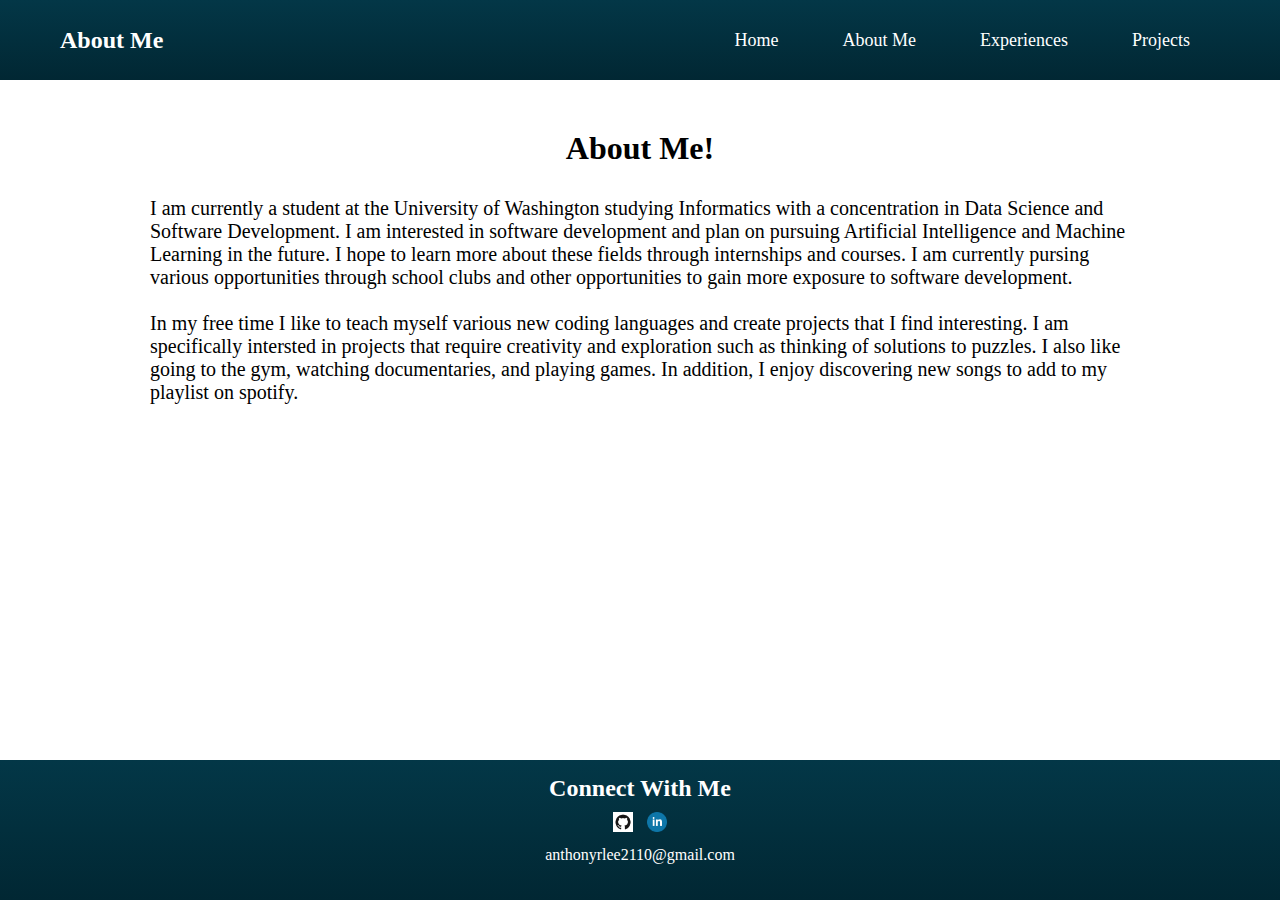
==== about.html @ eee597bc "Update" ====
<!DOCTYPE html>
<html>
    <head>
        <title>About Me</title>
        <link rel = "stylesheet" href = "about.css"/>
    </head>
    <body>
        <nav>
            <div class = "title">
                <p>About Me</p>
            </div>
            <ul>
                <li><a href = "index.html">Home</a></li>
                <li><a href = "about.html">About Me</a></li>
                <li><a href = "experiences.html">Experiences</a></li>
                <li><a href = "">Projects</a></li>
            </ul>
        </nav>
        <h1 class = "about">About Me!</h1>
        <p class = "aboutMain">
            I am currently a student at the University of Washington studying Informatics with a 
            concentration in Data Science and Software Development. I am interested in software 
            development and plan on pursuing Artificial Intelligence and Machine Learning in the 
            future. I hope to learn more about these fields through internships and courses. I am 
            currently pursing various opportunities through school clubs and other opportunities 
            to gain more exposure to software development.
            <br/>
            <br/>
            In my free time I like to teach myself various new coding languages and create projects
            that I find interesting. I am specifically intersted in projects that require creativity
            and exploration such as thinking of solutions to puzzles. I also like going to the gym, 
            watching documentaries, and playing games. In addition, I enjoy discovering new songs to 
            add to my playlist on spotify.
        </p>
        <footer>
            <div class = "connect">
                <h1 class = "socials">Connect With Me</h1>
                <div class = "icons">
                    <a href = https://github.com/leeant22 target = "blank"> <img src = "GitHub-Mark.png"/> </a>
                    <a href = https://www.linkedin.com/in/leeant22 target = "blank"> <img src = "linkedin.png"/> </a>
                </div>
                <p class = "email">anthonyrlee2110@gmail.com</p>
            </div>
        </footer>
    </body>
</html>
---- about.css ----
* {
    font-family: "Google Sans Regular";
    box-sizing: border-box;
    text-decoration: none;
    margin: 0px;
    padding: 0px;
}

nav {
    width: 100%;
    height: 80px;
    line-height: 80px;
    padding: 0px 60px;
    position: fixed;
    background-image: linear-gradient(#033747, #012733);
    min-width: 1000px;
}

nav .title p {
    font-size: 24px;
    font-weight: bold;
    color: white;
    float: left;
}

nav ul{
    float: right;
}

nav li {
    display: inline-block;
    list-style: none;
    font-size: 18px;
}

nav li a {
    color: white;
    padding: 0 30px;
}

nav ul li a:hover {
    color: #ff8c69;
    transition: all 0.4s ease 0s;
}

footer {
    background-image: linear-gradient(#033747, #012733);
    position: fixed;
    width: 100%;
    height: 140px;
    bottom: 0px; 
    min-width: 1000px;
}

.connect {
    text-align: center;
    padding-top: 15px;
}

.socials {
    color: white;
    font-weight: bold;
    font-size: 24px;
    padding-bottom: 10px;
    top: 10%;
}

.icons img {
    height: 20px;
    width: 20px;
    margin-left: 5px;
    margin-right: 5px;
}

.email {
    color: white;
    font-size: 16px;
    padding-top: 10px;
}

body {
    background-color:white;
}

.about {
    position: relative;
    top: 100px;
    text-align: center;
    color: black;
    padding-bottom: 30px;
    padding-top: 30px;
}

.aboutMain {
    position: relative;
    top: 100px;
    color: black;
    padding-left: 150px;
    padding-right: 150px;
    font-size: 20px;
}
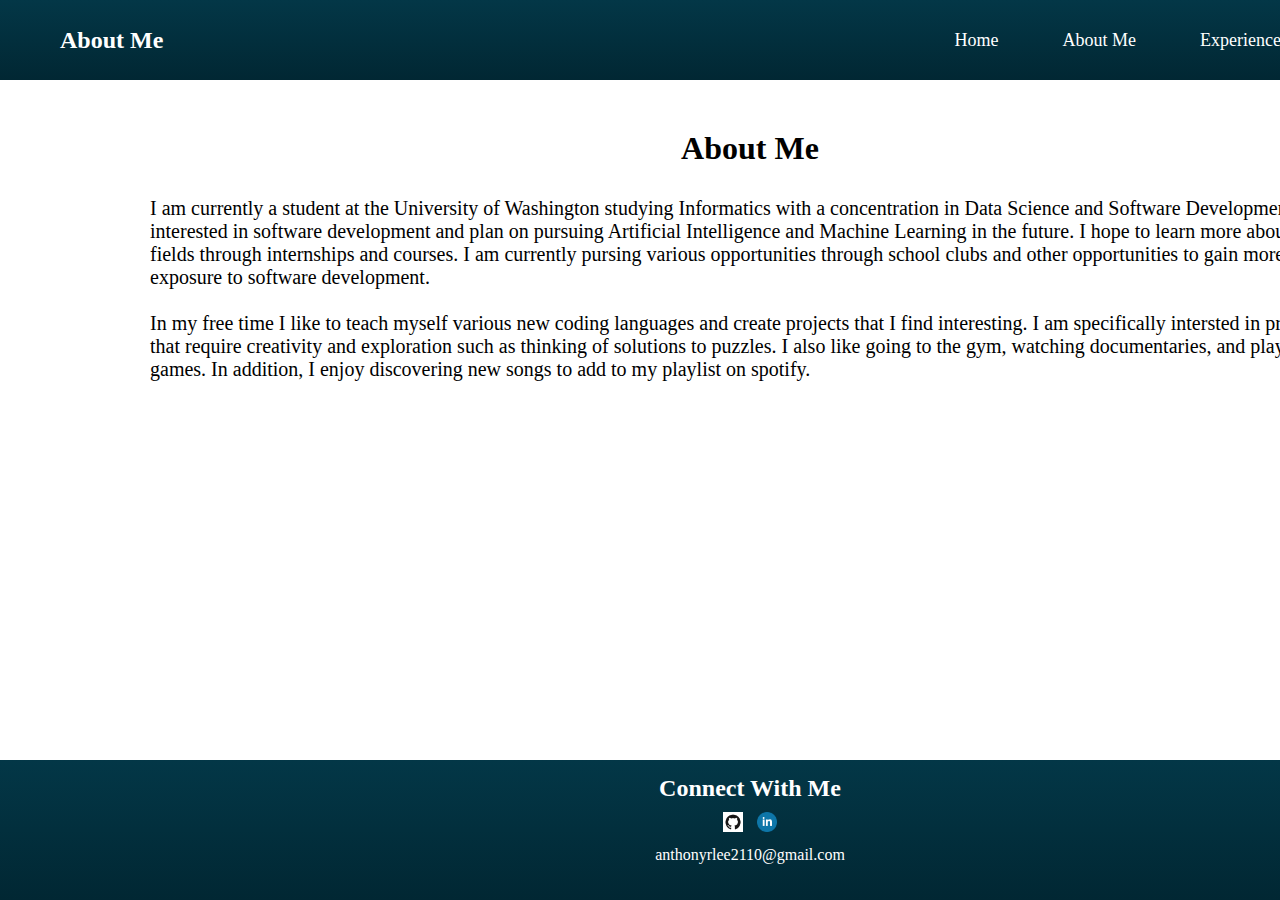
==== commit 90965760: "Update" ====
--- a/about.html
+++ b/about.html
@@ -13,10 +13,10 @@
                 <li><a href = "index.html">Home</a></li>
                 <li><a href = "about.html">About Me</a></li>
                 <li><a href = "experiences.html">Experiences</a></li>
-                <li><a href = "">Projects</a></li>
+                <li><a href = "projects.html">Projects</a></li>
             </ul>
         </nav>
-        <h1 class = "about">About Me!</h1>
+        <h1 class = "about">About Me</h1>
         <p class = "aboutMain">
             I am currently a student at the University of Washington studying Informatics with a 
             concentration in Data Science and Software Development. I am interested in software 
--- a/about.css
+++ b/about.css
@@ -13,7 +13,7 @@
     padding: 0px 60px;
     position: fixed;
     background-image: linear-gradient(#033747, #012733);
-    min-width: 1000px;
+    min-width: 1500px;
 }
 
 nav .title p {
@@ -49,7 +49,7 @@
     width: 100%;
     height: 140px;
     bottom: 0px; 
-    min-width: 1000px;
+    min-width: 1500px;
 }
 
 .connect {
@@ -89,6 +89,7 @@
     color: black;
     padding-bottom: 30px;
     padding-top: 30px;
+    min-width: 1500px;
 }
 
 .aboutMain {
@@ -98,4 +99,5 @@
     padding-left: 150px;
     padding-right: 150px;
     font-size: 20px;
+    min-width: 1500px;
 }